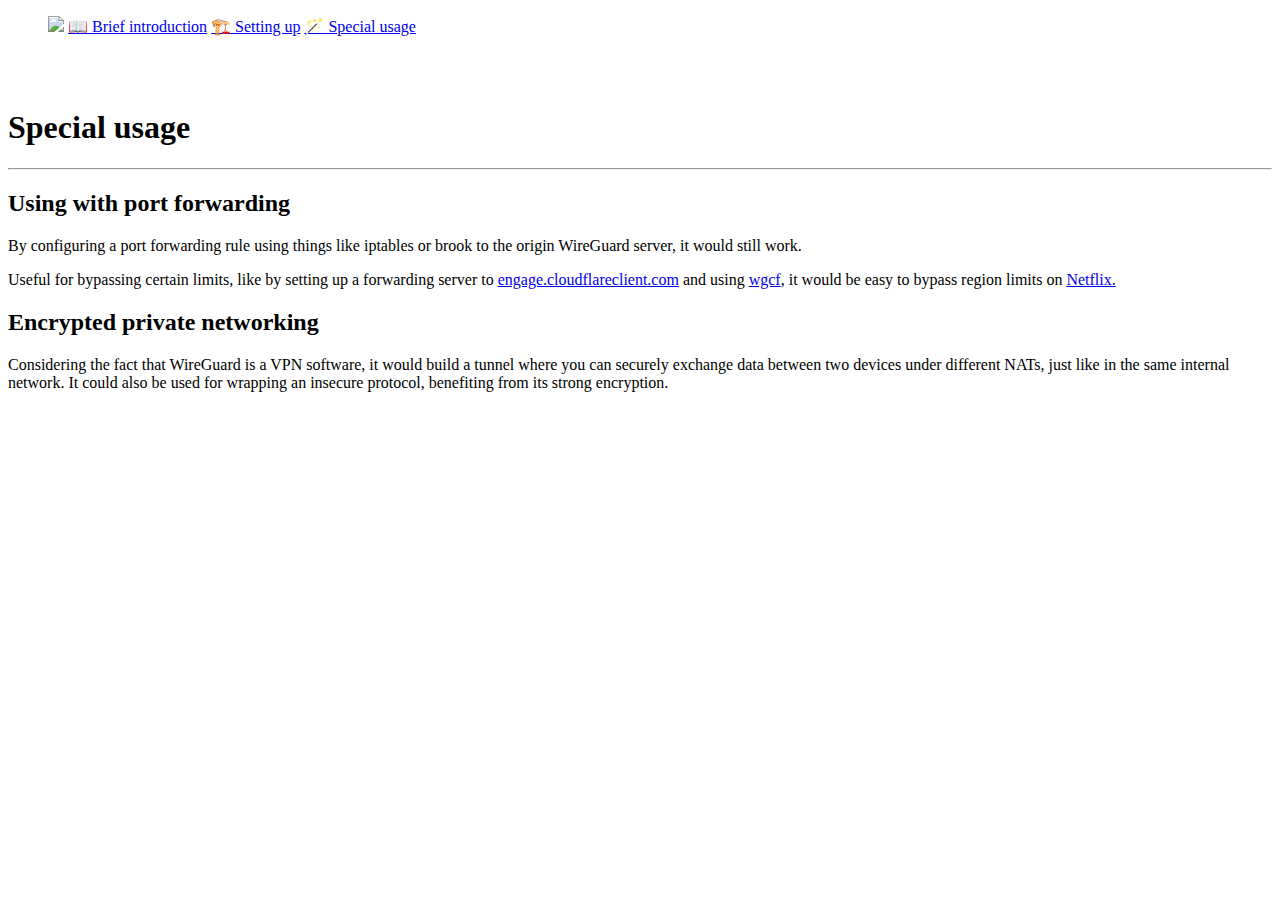
==== sp.html @ 740935a2 "Add files via upload" ====
<!DOCTYPE html>
<html>

<head>
    <title>Special usage</title>
    <link rel="icon" href="favicon.png">
    <link href="style.css" rel="stylesheet" type="text/css">
</head>

<body>
    <ul id="nav">
        <img src="hd.png" id="hd">
        <a href="index.html">📖 Brief introduction</a>
        <a href="setup.html">🏗️ Setting up</a>
        <a href="#">🪄 Special usage</a>
    </ul>
    <br>
    <br>
    <div class="cont">
        <h1>
            <a class="hl">Special</a> usage
        </h1>
        <hr class="solid">
        <div>
            <h2>Using with port forwarding</h2>
            <p>By configuring a port forwarding rule using things like iptables or brook to the origin WireGuard server, it would still work.</p>
            <p>Useful for bypassing certain limits, like by setting up a forwarding server to <a href="https://engage.cloudflareclient.com/">engage.cloudflareclient.com</a> and using
                <a href="https://github.com/ViRb3/wgcf">wgcf</a>, it would be easy to bypass region limits on
                <a href="https://www.netflix.com/"> Netflix.</a>
            </p>
        </div>
        <div>
            <h2>Encrypted private networking</h2>
            <p>Considering the fact that WireGuard is a VPN software, it would build a tunnel where you can securely exchange data between two devices under different NATs, just like in the same internal network. It could also be used for wrapping an insecure
                protocol, benefiting from its strong encryption.</p>
        </div>
    </div>
</body>

</html>
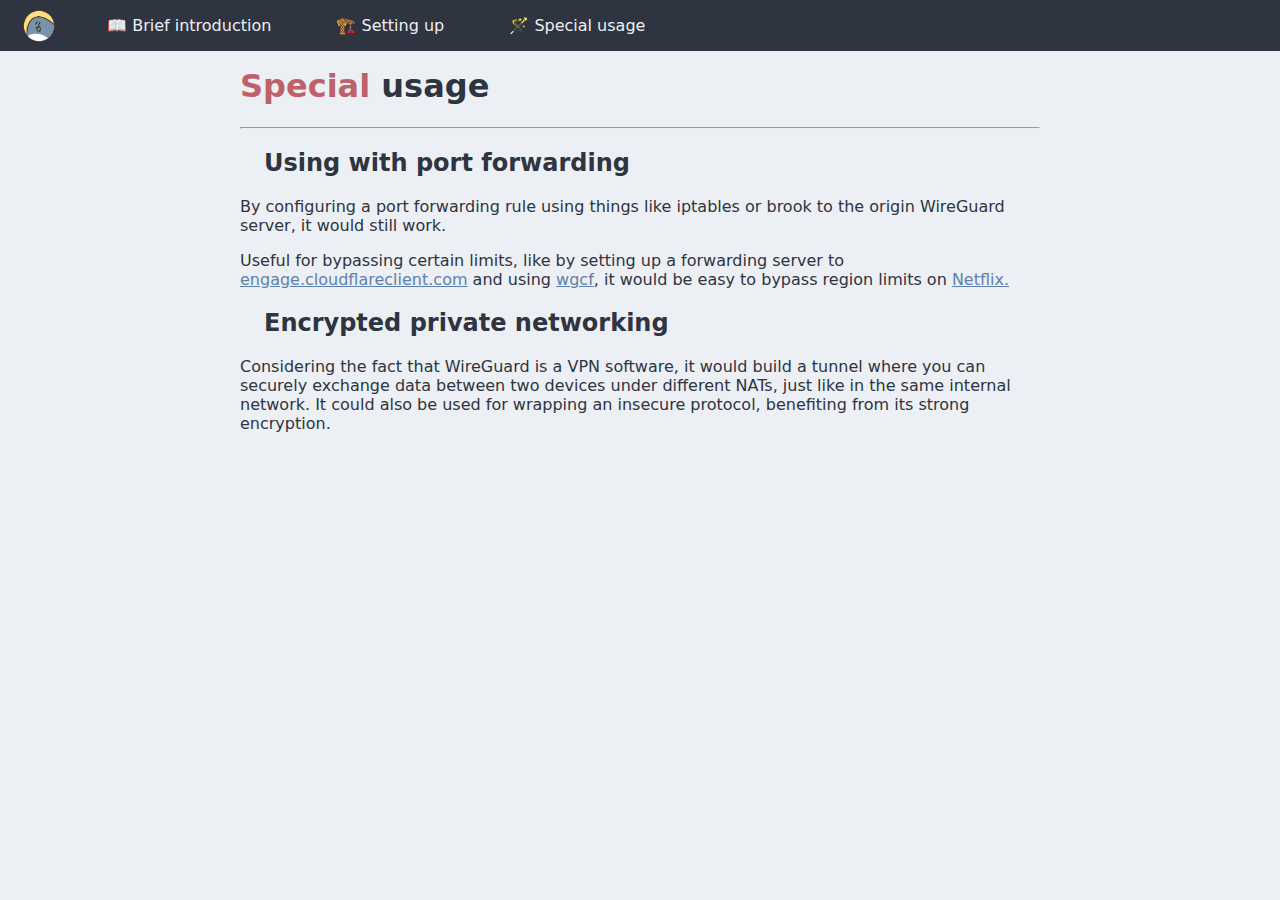
==== commit be5fe6e8: "Add files via upload" ====
--- a/sp.html
+++ b/sp.html
@@ -2,7 +2,7 @@
 <html>
 
 <head>
-    <title>Special usage</title>
+    <title>Hi</title>
     <link rel="icon" href="favicon.png">
     <link href="style.css" rel="stylesheet" type="text/css">
 </head>
--- a/style.css
+++ b/style.css
@@ -0,0 +1,74 @@
+body {
+    background-color: #ECEFF4;
+    color: #2E3440;
+    font-family: BlinkMacSystemFont, -apple-system, system-ui, sans-serif;
+}
+
+.rows {
+    max-width: 99%;
+    margin: auto;
+}
+
+.cont {
+    max-width: 50em;
+    margin: auto;
+}
+
+li {
+    margin-top: 1em;
+}
+
+#hd {
+    width: 2.5em;
+    height: 2.5em;
+    padding: 0 0.8em 0 1.2em;
+    margin: -0.95em 0 -0.95em 0em;
+}
+
+#nav a {
+    text-decoration: none;
+    color: #ECEFF4;
+    padding: 1em 2em 1em 2em;
+    margin: 0em -0.125em 0em -0.125em;
+}
+
+#nav {
+    position: fixed;
+    top: 0;
+    width: 100%;
+    list-style-type: none;
+    margin: 0 0 0 -1.5em;
+    padding: 1em;
+    background-color: #2E3440;
+    color: #ECEFF4;
+    overflow: hidden;
+}
+
+#nav a:hover {
+    background-color: #111111;
+}
+
+.hl {
+    display: inline;
+    color: #BF616A;
+}
+
+a {
+    color: #5E81AC;
+}
+
+
+/* 
+#pftb th,
+td {
+    padding: 0.125em 2em 0.125em 2em;
+} */
+
+.col {
+    float: left;
+    width: 33%;
+}
+
+h2 {
+    margin-left: 1em;
+}